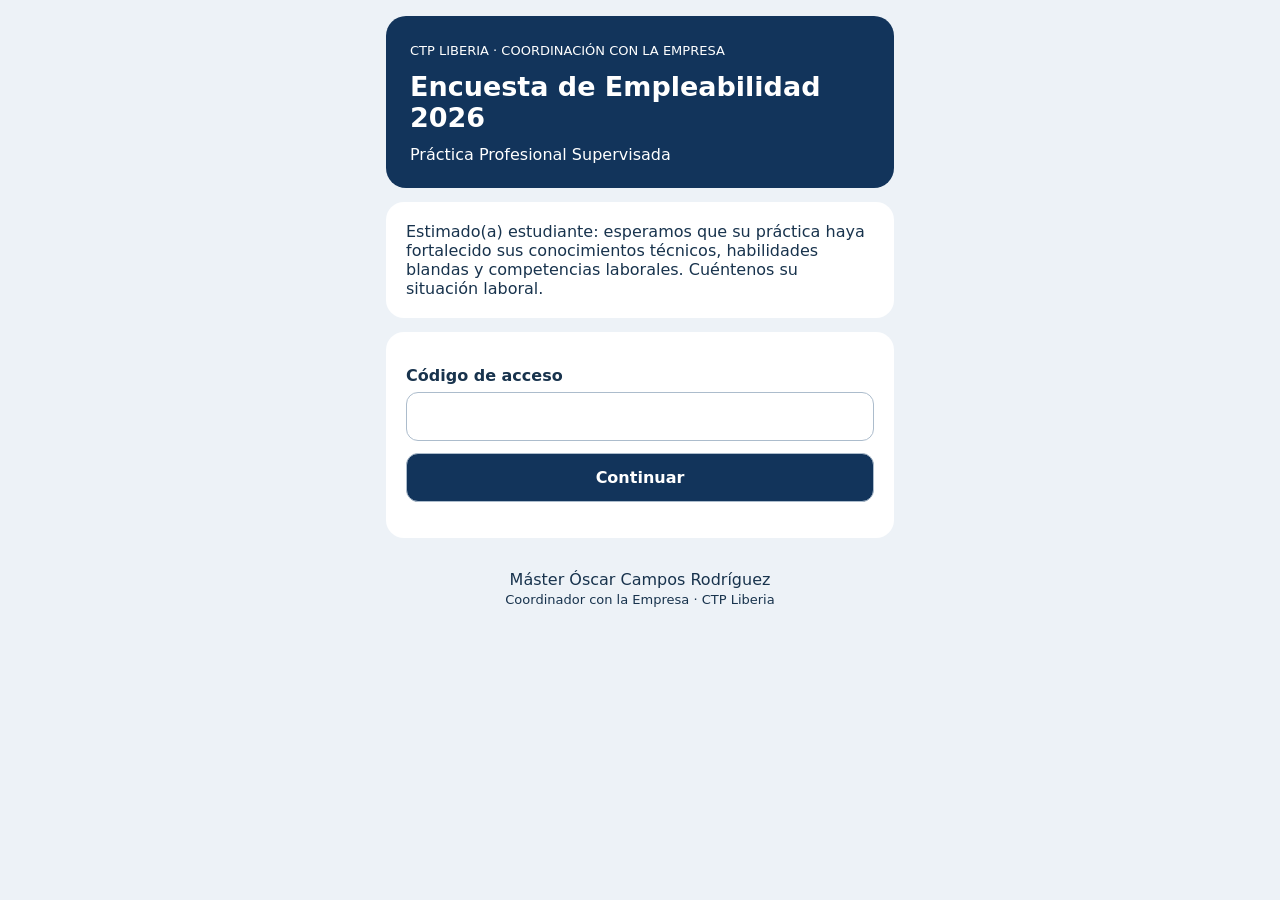
==== empleabilidad/Index.html @ b37c7193 "Interfaz móvil de empleabilidad" ====
<!doctype html><html lang="es"><head><base target="_top"><meta charset="utf-8"><style>*{box-sizing:border-box}body{margin:0;background:#edf2f7;color:#18334d;font:16px system-ui}main{max-width:540px;margin:auto;padding:16px}header{background:#12345b;color:white;padding:24px;border-radius:20px}h1{font-size:27px;margin:12px 0}section,form{background:white;padding:20px;border-radius:18px;margin:14px 0}label{display:block;margin:14px 0 7px;font-weight:600}select,input:not([type=radio]),button{width:100%;font:inherit;padding:14px;border:1px solid #acbccc;border-radius:12px}button{background:#12345b;color:white;font-weight:bold;margin-top:12px}button:disabled{opacity:.5}fieldset{border:0;padding:0;margin:20px 0}legend{font-weight:bold}fieldset label{border:1px solid #ccd8e4;border-radius:12px;padding:12px;display:flex;gap:10px;font-weight:400}footer{text-align:center;padding:18px}aside{background:#fff4cf;padding:12px;border-radius:12px}small{font-size:13px}</style></head><body><main><header><small>CTP LIBERIA · COORDINACIÓN CON LA EMPRESA</small><h1>Encuesta de Empleabilidad 2026</h1>Práctica Profesional Supervisada</header><section>Estimado(a) estudiante: esperamos que su práctica haya fortalecido sus conocimientos técnicos, habilidades blandas y competencias laborales. Cuéntenos su situación laboral.</section><section id="access"><label for="pin">Código de acceso</label><input id="pin" type="password" autocomplete="off"><button id="enter">Continuar</button><p id="accessMsg" role="status"></p></section><form id="f" hidden><small>Fecha y hora: registro automático</small><label for="spec">1. Especialidad técnica</label><select id="spec" required><option value="">Seleccione</option></select><label for="student">2. Nombre completo</label><select id="student" required disabled><option value="">Seleccione</option></select><fieldset><legend>3. ¿Cuál es su situación laboral en la empresa de práctica?</legend><label><input type="radio" name="status" value="aceptada" required>Me ofrecieron trabajo y acepté.</label><label><input type="radio" name="status" value="rechazada">Me ofrecieron trabajo, pero no acepté.</label><label><input type="radio" name="status" value="futura">Aún no me ofrecieron trabajo, pero me tomarán en cuenta más adelante.</label><label><input type="radio" name="status" value="sin_oferta">No me ofrecieron trabajo.</label><label><input type="radio" name="status" value="pendiente">Recibí una oferta y aún no he decidido.</label></fieldset><div id="reasonBox" hidden><label for="reason">Motivo de rechazo</label><select id="reason"><option value="">Seleccione</option><option>Continuación de estudios</option><option>Otra oportunidad laboral</option><option>Motivos personales</option><option>Condiciones laborales</option><option>Otro motivo</option></select></div><aside>Si recibe una oferta posteriormente, vuelva a este enlace y actualice su respuesta. Sus datos son importantes para nuestro estudio de empleabilidad 2026.</aside><button id="send">Enviar respuesta</button><p id="msg" role="status"></p></form><footer>Máster Óscar Campos Rodríguez<br><small>Coordinador con la Empresa · CTP Liberia</small></footer></main><script>const $=id=>document.getElementById(id),f=$('f'),spec=$('spec'),student=$('student'),reason=$('reason'),box=$('reasonBox');let roster=[],pin='';$('enter').onclick=()=>{pin=$('pin').value;$('enter').disabled=true;google.script.run.withSuccessHandler(d=>{roster=d;for(const s of [...new Set(d.map(x=>x.specialty))].sort())spec.add(new Option(s,s));$('access').hidden=true;f.hidden=false}).withFailureHandler(()=>{$('accessMsg').textContent='No se pudo acceder. Revise el código.';$('enter').disabled=false}).catalog(pin)};spec.onchange=()=>{student.replaceChildren(new Option('Seleccione',''));for(const x of roster.filter(x=>x.specialty===spec.value).sort((a,b)=>a.name.localeCompare(b.name)))student.add(new Option(x.name,x.id));student.disabled=!spec.value};f.onchange=()=>{box.hidden=f.elements.status.value!=='rechazada';reason.required=!box.hidden};f.onsubmit=e=>{e.preventDefault();$('send').disabled=true;$('msg').textContent='Guardando…';google.script.run.withSuccessHandler(d=>{if(d.ok){$('msg').textContent='Respuesta guardada correctamente. Muchas gracias.';f.reset();student.disabled=true;box.hidden=true;reason.required=false}$('send').disabled=false}).withFailureHandler(()=>{$('msg').textContent='No se confirmó el guardado. Intente nuevamente.';$('send').disabled=false}).submit({pin,id:student.value,status:f.elements.status.value,reason:box.hidden?'':reason.value})};</script></body></html>
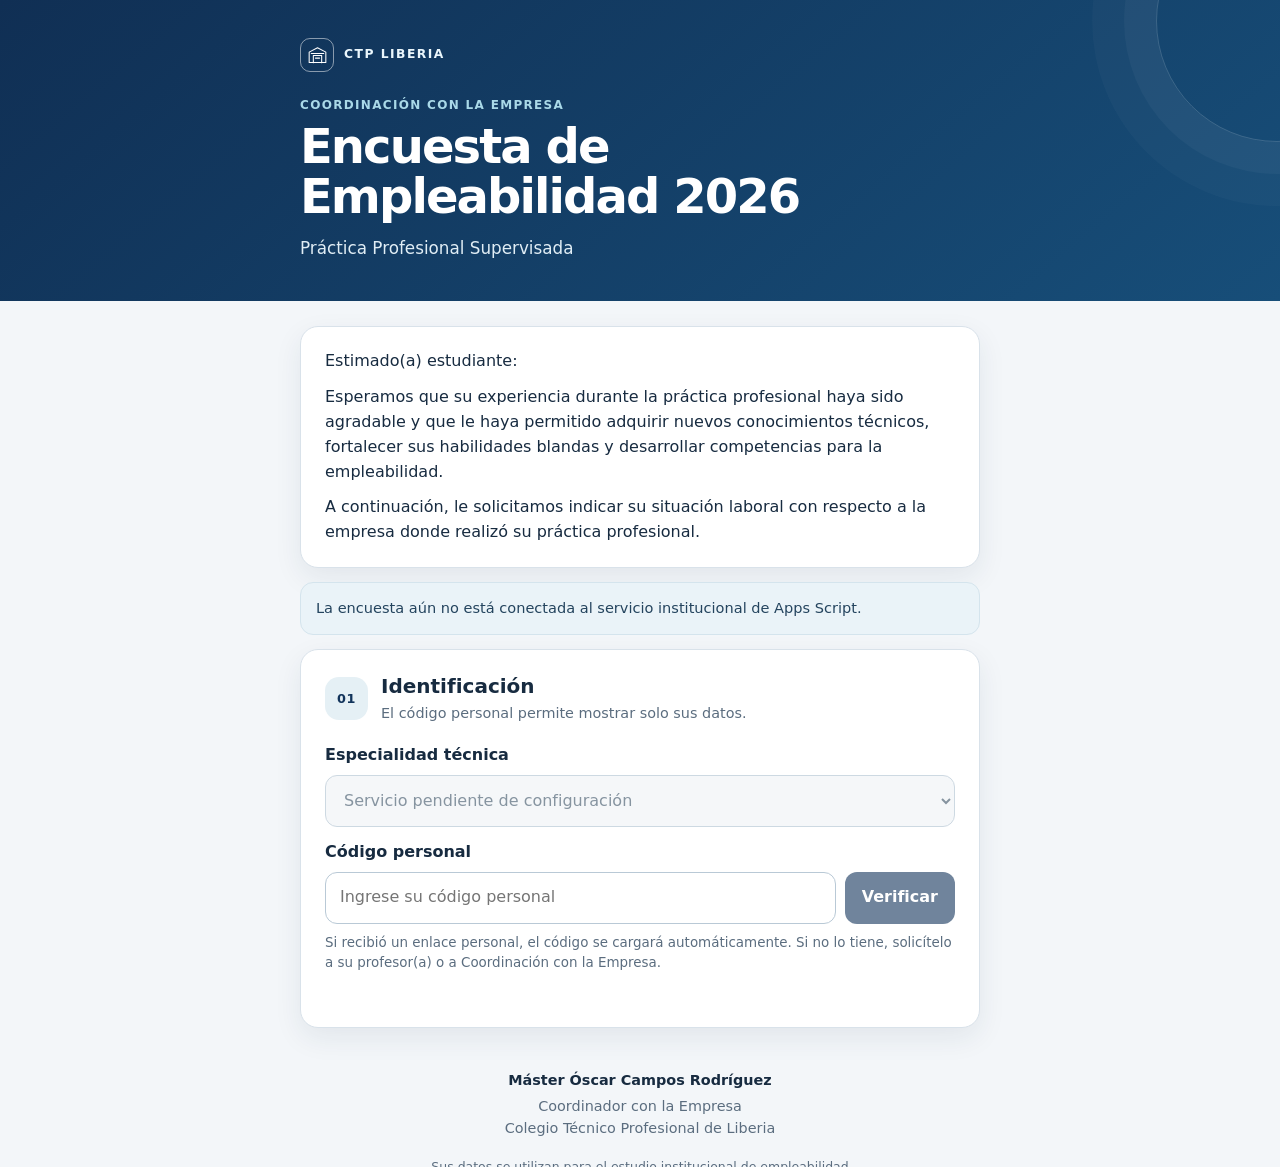
==== commit c882d4fd: "Completa PWA de empleabilidad 2026" ====
--- a/empleabilidad/Index.html
+++ b/empleabilidad/Index.html
@@ -1 +1,13 @@
-<!doctype html><html lang="es"><head><base target="_top"><meta charset="utf-8"><style>*{box-sizing:border-box}body{margin:0;background:#edf2f7;color:#18334d;font:16px system-ui}main{max-width:540px;margin:auto;padding:16px}header{background:#12345b;color:white;padding:24px;border-radius:20px}h1{font-size:27px;margin:12px 0}section,form{background:white;padding:20px;border-radius:18px;margin:14px 0}label{display:block;margin:14px 0 7px;font-weight:600}select,input:not([type=radio]),button{width:100%;font:inherit;padding:14px;border:1px solid #acbccc;border-radius:12px}button{background:#12345b;color:white;font-weight:bold;margin-top:12px}button:disabled{opacity:.5}fieldset{border:0;padding:0;margin:20px 0}legend{font-weight:bold}fieldset label{border:1px solid #ccd8e4;border-radius:12px;padding:12px;display:flex;gap:10px;font-weight:400}footer{text-align:center;padding:18px}aside{background:#fff4cf;padding:12px;border-radius:12px}small{font-size:13px}</style></head><body><main><header><small>CTP LIBERIA · COORDINACIÓN CON LA EMPRESA</small><h1>Encuesta de Empleabilidad 2026</h1>Práctica Profesional Supervisada</header><section>Estimado(a) estudiante: esperamos que su práctica haya fortalecido sus conocimientos técnicos, habilidades blandas y competencias laborales. Cuéntenos su situación laboral.</section><section id="access"><label for="pin">Código de acceso</label><input id="pin" type="password" autocomplete="off"><button id="enter">Continuar</button><p id="accessMsg" role="status"></p></section><form id="f" hidden><small>Fecha y hora: registro automático</small><label for="spec">1. Especialidad técnica</label><select id="spec" required><option value="">Seleccione</option></select><label for="student">2. Nombre completo</label><select id="student" required disabled><option value="">Seleccione</option></select><fieldset><legend>3. ¿Cuál es su situación laboral en la empresa de práctica?</legend><label><input type="radio" name="status" value="aceptada" required>Me ofrecieron trabajo y acepté.</label><label><input type="radio" name="status" value="rechazada">Me ofrecieron trabajo, pero no acepté.</label><label><input type="radio" name="status" value="futura">Aún no me ofrecieron trabajo, pero me tomarán en cuenta más adelante.</label><label><input type="radio" name="status" value="sin_oferta">No me ofrecieron trabajo.</label><label><input type="radio" name="status" value="pendiente">Recibí una oferta y aún no he decidido.</label></fieldset><div id="reasonBox" hidden><label for="reason">Motivo de rechazo</label><select id="reason"><option value="">Seleccione</option><option>Continuación de estudios</option><option>Otra oportunidad laboral</option><option>Motivos personales</option><option>Condiciones laborales</option><option>Otro motivo</option></select></div><aside>Si recibe una oferta posteriormente, vuelva a este enlace y actualice su respuesta. Sus datos son importantes para nuestro estudio de empleabilidad 2026.</aside><button id="send">Enviar respuesta</button><p id="msg" role="status"></p></form><footer>Máster Óscar Campos Rodríguez<br><small>Coordinador con la Empresa · CTP Liberia</small></footer></main><script>const $=id=>document.getElementById(id),f=$('f'),spec=$('spec'),student=$('student'),reason=$('reason'),box=$('reasonBox');let roster=[],pin='';$('enter').onclick=()=>{pin=$('pin').value;$('enter').disabled=true;google.script.run.withSuccessHandler(d=>{roster=d;for(const s of [...new Set(d.map(x=>x.specialty))].sort())spec.add(new Option(s,s));$('access').hidden=true;f.hidden=false}).withFailureHandler(()=>{$('accessMsg').textContent='No se pudo acceder. Revise el código.';$('enter').disabled=false}).catalog(pin)};spec.onchange=()=>{student.replaceChildren(new Option('Seleccione',''));for(const x of roster.filter(x=>x.specialty===spec.value).sort((a,b)=>a.name.localeCompare(b.name)))student.add(new Option(x.name,x.id));student.disabled=!spec.value};f.onchange=()=>{box.hidden=f.elements.status.value!=='rechazada';reason.required=!box.hidden};f.onsubmit=e=>{e.preventDefault();$('send').disabled=true;$('msg').textContent='Guardando…';google.script.run.withSuccessHandler(d=>{if(d.ok){$('msg').textContent='Respuesta guardada correctamente. Muchas gracias.';f.reset();student.disabled=true;box.hidden=true;reason.required=false}$('send').disabled=false}).withFailureHandler(()=>{$('msg').textContent='No se confirmó el guardado. Intente nuevamente.';$('send').disabled=false}).submit({pin,id:student.value,status:f.elements.status.value,reason:box.hidden?'':reason.value})};</script></body></html>+<!doctype html>
+<html lang="es">
+<head>
+  <meta charset="utf-8">
+  <meta name="viewport" content="width=device-width, initial-scale=1">
+  <meta name="referrer" content="no-referrer">
+  <meta http-equiv="refresh" content="0; url=./pwa/">
+  <title>Encuesta de Empleabilidad 2026 · CTP Liberia</title>
+</head>
+<body>
+  <p>La encuesta ahora se abre como aplicación web. <a href="./pwa/">Abrir Encuesta de Empleabilidad 2026</a>.</p>
+</body>
+</html>
